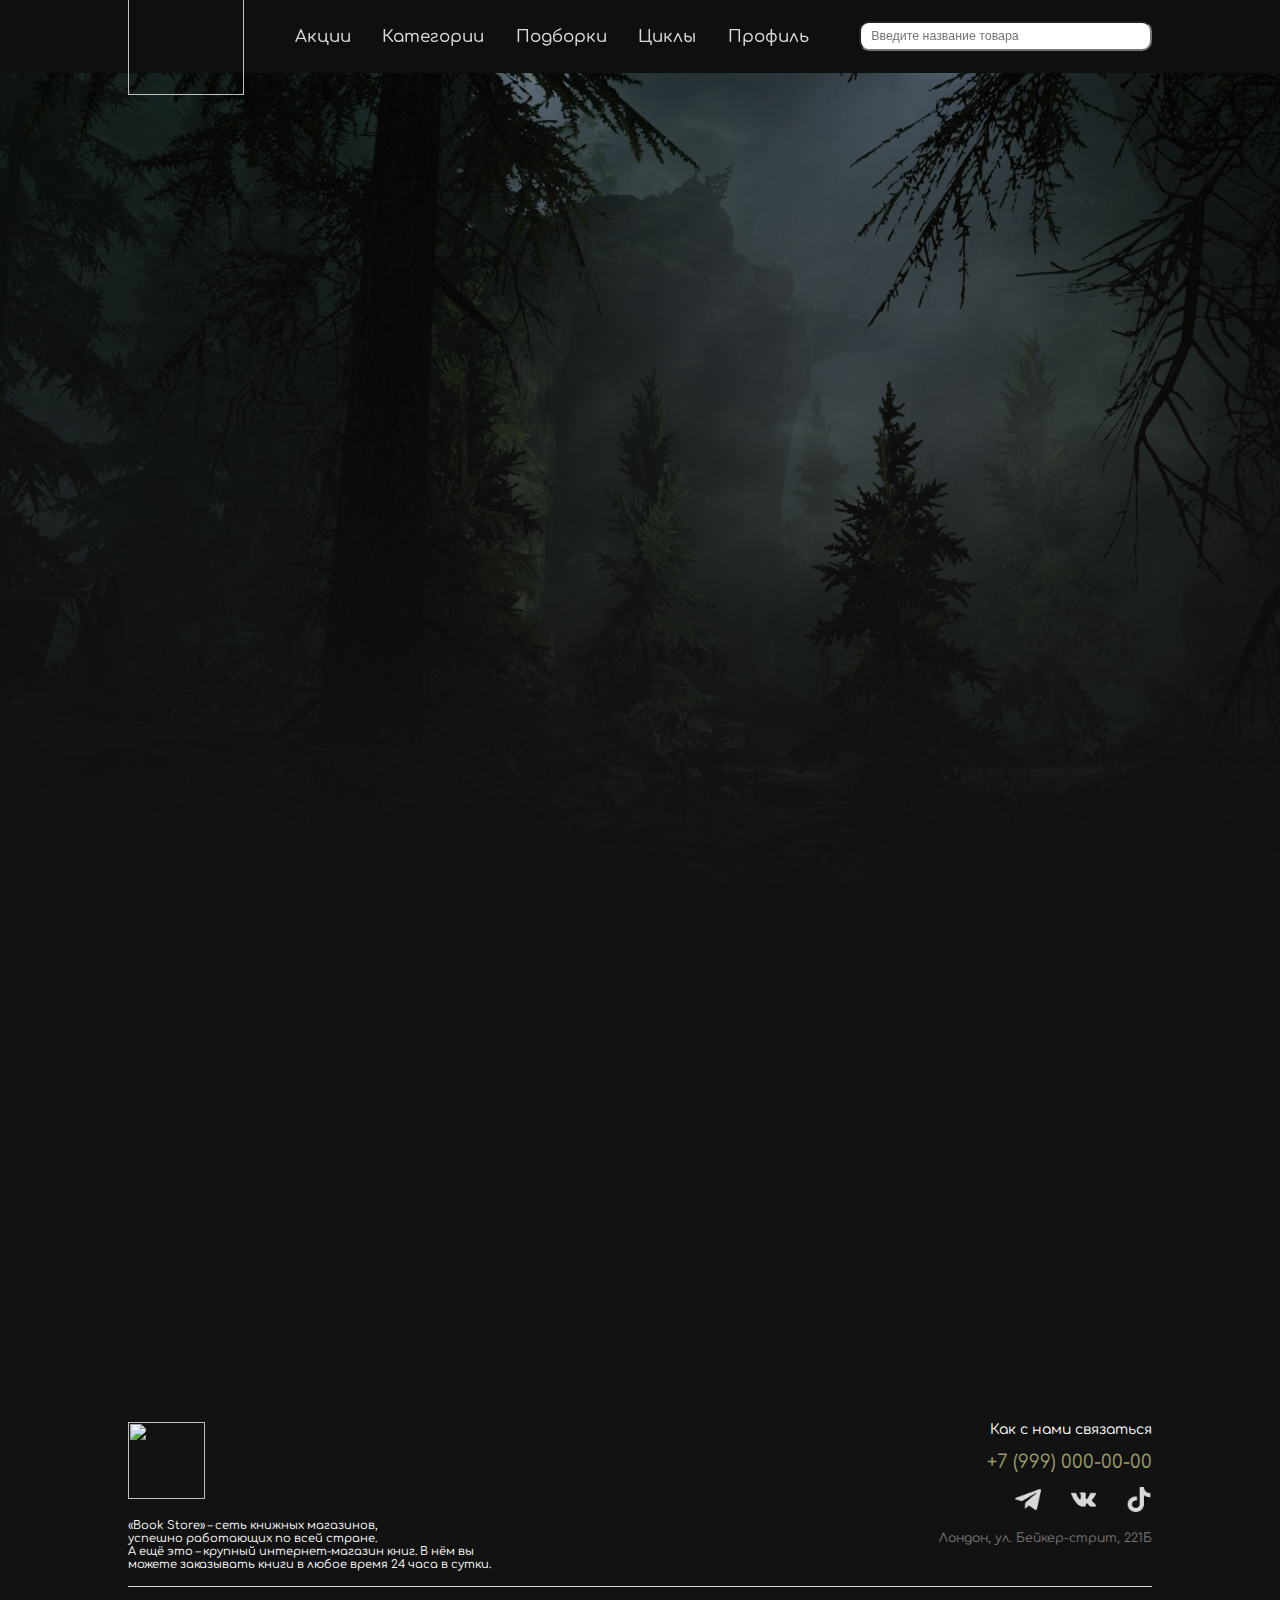
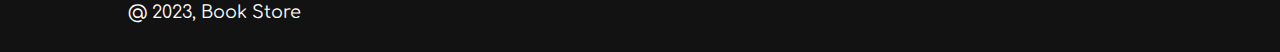
==== categories.html @ 6c10e425 "Add files via upload" ====
<html>
	<head>
		<title> </title>
		<meta charset = "utf-8">
		<meta http-equiv="X-UA-Compatible" content="IE=edge">
		<meta name="viewport" content="width=device-width, initial-scale=1.0">
		<link rel = "stylesheet" href = "style.css">
		<link rel="preconnect" href="https://fonts.googleapis.com">
		<link rel="preconnect" href="https://fonts.gstatic.com" crossorigin>
		<link href="https://fonts.googleapis.com/css2?family=Comfortaa:wght@300&display=swap" rel="stylesheet">
	</head>
	<body>
	
		<header>
		
			<a href = "index.html"><img class = "logo" src = "https://docs.google.com/drawings/d/e/2PACX-1vRMM7ABy2RecPZOMqqM2seH-zFclsWMvsT68GMRzbNO14fuQGxWKo4Yo6gvsWxjsTgPsIDqLC6GPQLo/pub?w=559&amp;h=344" alt = ""></a>
			
			<ul class = "nav_links">
				<li><a href = "#" class = "n_l">Акции</a></li>
				<li><a href = "#" class = "n_l">Категории</a></li>
				<li><a href = "#" class = "n_l">Подборки</a></li>
				<li><a href = "#" class = "n_l">Циклы</a></li>
				<li>
					<a href = "#" class = "n_l">Профиль</a>
					<ul class = "s_links">
						<li><a href = "#" class = "but">Аккаунт</a></li>
						<li><a href = "#" class = "but">Закладки</a></li>
						<li><a href = "#" class = "but">Заказы</a></li>
						<li><a href = "#" class = "exit">Выход</a></li>
					</ul>
				</li>
			</ul>
			
			<input type = "text" class = "search" placeholder = "Введите название товара">
			
		</header>
		
		<article>
		
			<div class = "page">
				
			</div>

		</article>	
		
		<footer>
			<div class = "footer_top">
				<div class = "footer_info">
					<img src = "https://docs.google.com/drawings/d/e/2PACX-1vRMM7ABy2RecPZOMqqM2seH-zFclsWMvsT68GMRzbNO14fuQGxWKo4Yo6gvsWxjsTgPsIDqLC6GPQLo/pub?w=559&amp;h=344" alt = "">
					<p class = "foot_op">
						«Book Store» – сеть книжных магазинов,<br>
						успешно работающих по всей стране.<br>
						А ещё это – крупный интернет-магазин книг. В нём вы<br>
						можете заказывать книги в любое время 24 часа в сутки.
					</p>
				</div>
				<div class = "footer_help">
				
				</div>
				<div class = "footer_contact">
					<div class = "how">
						Как с нами связаться
					</div>
					<div class = "phone_number">
						<a href = "#" type = "phone" class = "phone">
							+7 (999) 000-00-00
						</a>
					</div>
					<div class = "img">
						<a href = "#" class = "media">
							<img src = "telegram.png">
						</a>
						<a href = "#" class = "media">
							<img src = "vk.png">
						</a>
						<a href = "#" class = "media">
							<img src = "tik-tok.png">
						</a>
					</div>
					<div class = "adress">
						Лондон, ул. Бейкер-стрит, 221Б
					</div>
				</div>
			</div>
			<div class = "footer_bottom">
				@ 2023, Book Store
			</div>
		</footer>
		
	</body>
</html>
---- style.css ----
*{
	box-sizing: border-box;
	margin: 0;
	padding: 0;
}

body {
	font-family: 'Comfortaa', cursive;
}

/* ------------------------Header------------------------ */

header {
	display: flex;
	justify-content: space-between;
	align-items: center;
	padding: 30px 10%;
	height: calc(40px + (100 - 40) * ((100vw - 500px) / (1920 - 500)));
	width: 100%;
	background-color: #0f0f0f;
	position: fixed;
	z-index: 5;
}

.nav_links a {
	font-weight: 500;
	font-size: calc(8px + (24 - 8) * ((100vw - 500px) / (1920 - 500)));
	color: #D9D9D9;
	text-decoration: none;
}

.logo{
	width: calc(75px + (150 - 75) * ((100vw - 500px) / (1920 - 500)));
}

.nav_links {
	list-style: none;
}

.nav_links li:hover {
	background-color: #5b5c3c;
}

.nav_links li {
	display: inline-block;
	padding-top: calc(20px + (35 - 20) * ((100vw - 500px) / (1920 - 500)));
	padding-bottom: calc(20px + (35 - 20) * ((100vw - 500px) / (1920 - 500)));
	padding-left: calc(5px + (20 - 5) * ((100vw - 500px) / (1920 - 500)));
	padding-right: calc(5px + (20 - 5) * ((100vw - 500px) / (1920 - 500)));
	position: relative;
	transition: all .2s ease 0s;
}

.nav_links li a {
	transition: all .3s ease 0s;
}

.n_l:hover {
	color: #c6c7a9;
}

.nav_links li:hover ul.s_links {
	top:calc(58px + (90 - 58) * ((100vw - 500px) / (1920 - 500)));
}

.search {
	width: calc(40px + (500 - 40) * ((100vw - 500px) / (1920 - 500)));
	height: 30px;
	font-size: calc(8px + (16 - 8) * ((100vw - 500px) / (1920 - 500)));
	text-indent: 10px;
	border-radius: 10px 10px 10px 10px;
	outline: none;
}

.s_links {
	position: absolute;
	background-color: #121212;
	left:0;
	top: -400px;
	z-index: 1;
	box-shadow: 0px 5px 10px 0px rgba(0, 0, 0, 0.5)
}

.s_links li {
	display: block;
	padding-top: calc(5px + (30 - 5) * ((100vw - 500px) / (1920 - 500)));
	padding-bottom: calc(8px + (30 - 8) * ((100vw - 500px) / (1920 - 500)));
	padding-right: calc(10px + (15 - 10) * ((100vw - 500px) / (1920 - 500)));
	padding-left: calc(10px + (15 - 10) * ((100vw - 500px) / (1920 - 500)));
	border-top: 1px solid #333;
}

.s_links li:hover {
	background-color: #3f4028;
}

.s_links li a {
	transition: all .3s ease 0s;
}

.but:hover {
	color: #9C9D68;
}

.exit:hover {
	color: #cf625b;
}

/* ------------------------Article------------------------ */

article {
	height:calc(650px + (2000 - 650) * ((100vw - 500px) / (1920 - 500)));
	background-color: #121212
	
}

.first {
	margin-left:20%;
	margin-right:20%;
	padding-top:100px;
	display: flex;
	flex-direction: row;
	justify-content: space-between;
}

.first img {
	border-radius: calc(5px + (20 - 5) * ((100vw - 500px) / (1920 - 500)));
}

.first_pic {
	width: calc(200px + (750 - 200) * ((100vw - 500px) / (1920 - 500)));
}

.second_pic {
	width: calc(100px + (350 - 100) * ((100vw - 500px) / (1920 - 500)));
}

.second {
	display: flex;
	flex-direction: column;
	justify-content: space-between
}

.page {
	width: 100%;
	height: 100vh;
	background: linear-gradient(to bottom, rgba(0,0,0,0.5), #121212), url(background6.jpg);
	/*background: url(background.jpg);*/
	background-size: cover;
	background-position: center;
}

.new {
	display: flex;
	flex-direction: row;
	padding: 2% 2%;
	height: 100%;
	background-color: rgba(33,33,33,0.5);
	border-radius: 10px;
	margin-left: 10%;
	margin-right: 10%;
	list-style: none;
	justify-content: space-between;
}
.new li {
	border-radius: calc(3px + (10 - 3) * ((100vw - 500px) / (1920 - 500)));
	width: calc(50px + (205 - 50) * ((100vw - 500px) / (1920 - 500)));
	display: inline-block;
	padding: 2% 2%;
	margin-right: 1%;
	position: relative;
	transition: all .2s ease 0s;
	
}

.new li:hover {
	background-color: #5b5c3c;
}

.new li a {
	text-decoration: none;
	color: #D9D9D9;
}

.new li a:hover {
	color: black;
}

.new img {
	border-radius: calc(2px + (5 - 2) * ((100vw - 500px) / (1920 - 500)));
	width: calc(35px + (150 - 35) * ((100vw - 500px) / (1920 - 500)));
	margin-bottom: 5%;
}

.author {
	margin-bottom: 5%;
	font-size: calc(4px + (18 - 4) * ((100vw - 500px) / (1920 - 500)));
	color: #9C9D68;
}

.price {
	margin-bottom: 5%;
	font-size: calc(5px + (30 - 5) * ((100vw - 500px) / (1920 - 500)));
}

.hnew {
	margin-left: 10%;
	padding-bottom: 3%;
}

.content {
	
}

h4 {
	font-size: calc(5px + (24 - 5) * ((100vw - 500px) / (1920 - 500)));
	margin-bottom: 5%;
	display: -webkit-box;
	-webkit-line-clamp: 2;
	-webkit-box-orient: vertical;  
	overflow: hidden;
}

h3 {
	font-size: calc(8px + (48 - 8) * ((100vw - 500px) / (1920 - 500)));
	padding-top: 5%;
}

h3, p, ul {
	color: white;
}

/* ------------------------Footer------------------------ */

footer {
	padding: 30px 10%;
	background-color: #121212;
}

.footer_top {
	display: flex;
	flex-direction: row;
	justify-content: space-between;
	border-bottom: 1px solid #D9D9D9;
}

.footer_bottom {
	margin-top: 15px;
	color: white;
	font-size: calc(10px + (24 - 10) * ((100vw - 500px) / (1920 - 500)));
}

.foot_op {
	margin-top: 20px;
	color : white;
	font-size: calc(6px + (16 - 6) * ((100vw - 500px) / (1920 - 500)));
	margin-bottom: 15px;
}

.img {
	margin-bottom: 15px;
}

.img img {
	width: calc(18px + (32 - 18) * ((100vw - 500px) / (1920 - 500)));
}

.footer_info {
	display: flex;
	flex-direction: column;
	text-align: left;
}

.footer_info img {
	width: calc(50px + (100 - 50) * ((100vw - 500px) / (1920 - 500)));
}

.footer_contact {
	display: flex;
	flex-direction: column;
	text-align: right;
}
.phone_number {
	margin-bottom: 15px;
}
.phone {
	text-transform: uppercase;
	font-size: calc(12px + (24 - 12) * ((100vw - 500px) / (1920 - 500)));
	color: #9C9D68;
	text-decoration: none;
}

.media {
	margin-left: 25px;
	text-decoration: none;
}

.how {
	font-size: calc(9px + (18 - 9) * ((100vw - 500px) / (1920 - 500)));
	color: white;
	margin-bottom: 15px;
}

.adress {
	font-size: calc(8px + (16 - 8) * ((100vw - 500px) / (1920 - 500)));
	color: #D9D9D9;
	opacity: 0.5;
	margin-bottom: 15px;
}
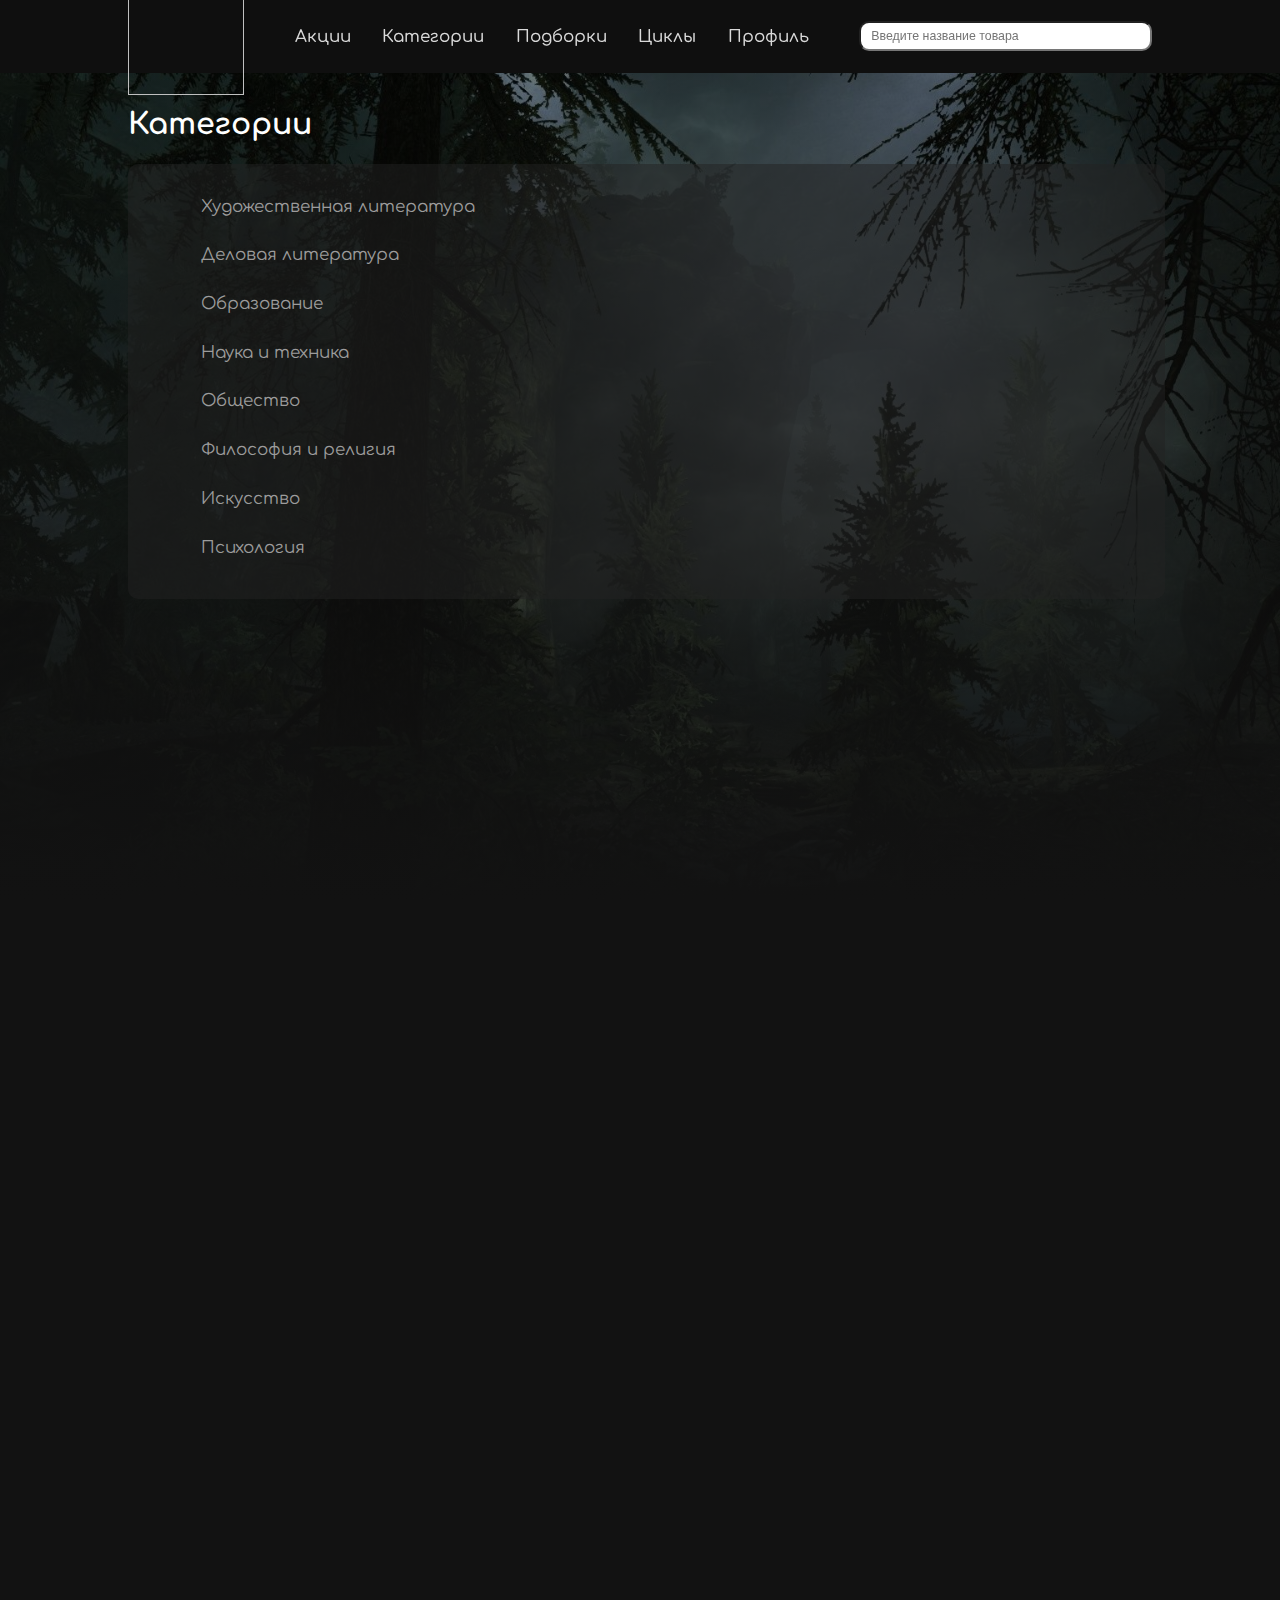
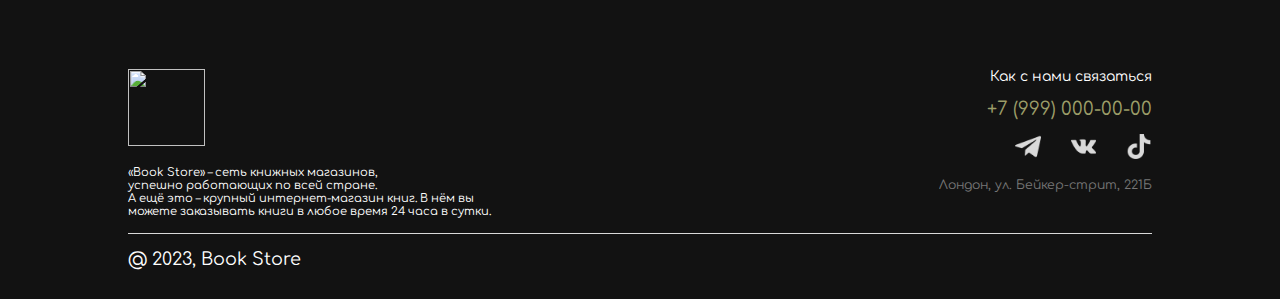
==== commit 70e8185f: "Add files via upload" ====
--- a/categories.html
+++ b/categories.html
@@ -38,7 +38,21 @@
 		<article>
 		
 			<div class = "page">
-				
+				<div class = "categories">
+					<h3>
+						Категории
+					</h3>
+					<ul class = "spisok_categor">
+						<li><a href = "#">Художественная литература</a></li>
+						<li><a href = "#">Деловая литература</a></li>
+						<li><a href = "#">Образование</a></li>
+						<li><a href = "#">Наука и техника</a></li>
+						<li><a href = "#">Общество</a></li>
+						<li><a href = "#">Философия и религия</a></li>
+						<li><a href = "#">Искусство</a></li>
+						<li><a href = "#">Психология</a></li>
+					</ul>
+				</div>
 			</div>
 
 		</article>	
--- a/style.css
+++ b/style.css
@@ -106,10 +106,10 @@
 	color: #cf625b;
 }
 
-/* ------------------------Article------------------------ */
+/* ------------------------Article(index)------------------------ */
 
 article {
-	height:calc(650px + (2000 - 650) * ((100vw - 500px) / (1920 - 500)));
+	height:calc(650px + (2450 - 650) * ((100vw - 500px) / (1920 - 500)));
 	background-color: #121212
 	
 }
@@ -230,6 +230,118 @@
 	color: white;
 }
 
+/* ------------------------Article(cycles)------------------------ */
+
+.cycles_img {
+	width: calc(110px + (430 - 110) * ((100vw - 500px) / (1920 - 500)));
+	height: calc(75px + (300 - 75) * ((100vw - 500px) / (1920 - 500)));
+	border-radius: calc(5px + (20 - 5) * ((100vw - 500px) / (1920 - 500)));
+}
+
+.content_cycles{
+	margin-left: 10%;
+}
+
+.hcycles {
+	padding-top:calc(80px + (120 - 80) * ((100vw - 500px) / (1920 - 500)));
+}
+
+.ul_cycles {
+	display: flex;
+	flex-direction: row;
+	padding: 2% 2%;
+	background-color: rgba(33,33,33,0.5);
+	border-radius: 10px;	
+	margin-right: 10%;
+	margin-top: 2%;
+	list-style: none;
+	justify-content: space-between;
+}
+
+.cycle_name {
+	font-size: calc(10px + (40 - 10) * ((100vw - 500px) / (1920 - 500)));
+	padding: 3% 0px;
+}
+
+.cycle_name:hover {
+	color: black;
+}
+
+.cycle_author {
+	padding-bottom: 3%;	
+	font-size: calc(5px + (24 - 5) * ((100vw - 500px) / (1920 - 500)));
+	color: #9C9D68;
+}
+
+.cycle_info {
+	display: -webkit-box;
+	-webkit-line-clamp: 4;
+	-webkit-box-orient: vertical;  
+	overflow: hidden;
+	font-size: calc(5px + (24 - 5) * ((100vw - 500px) / (1920 - 500)));
+	color: #969696;
+}
+
+.ul_cycles li {
+	border-radius: calc(3px + (10 - 3) * ((100vw - 500px) / (1920 - 500)));
+	width: 100%;
+	display: inline-block;
+	padding: 2% 2%;
+	position: relative;
+	transition: all .2s ease 0s;
+}
+
+.ul_cycles li a {
+	text-decoration: none;
+	color: #D9D9D9;
+}
+
+.ul_cycles li:hover {
+	background-color: #5b5c3c;
+}
+
+/* ------------------------Article(categories)------------------------ */
+
+.categories {
+	padding-left: 10%;
+	padding-top: 50px;
+}
+
+.categories h3 {
+	padding-bottom: 2%;
+}
+
+.spisok_categor {
+	padding: 2%;
+	list-style: none;
+	background-color: rgba(33,33,33,0.5);
+	border-radius: 10px;	
+	margin-right: 10%;
+}
+
+.spisok_categor li {
+	border-radius: calc(3px + (10 - 3) * ((100vw - 500px) / (1920 - 500)));
+	width: 100%;
+	display: inline-block;
+	padding: 2% 5%;
+	position: relative;
+	transition: all .2s ease 0s;
+}
+
+.spisok_categor li a {
+	text-decoration: none;
+	color: #9c9c9c;
+}
+
+.spisok_categor li {
+	padding-top: 1%;
+	font-size: calc(8px + (24 - 8) * ((100vw - 500px) / (1920 - 500)));
+}
+
+.spisok_categor li:hover {
+	background-color: #5b5c3c;
+}
+
 /* ------------------------Footer------------------------ */
 
 footer {
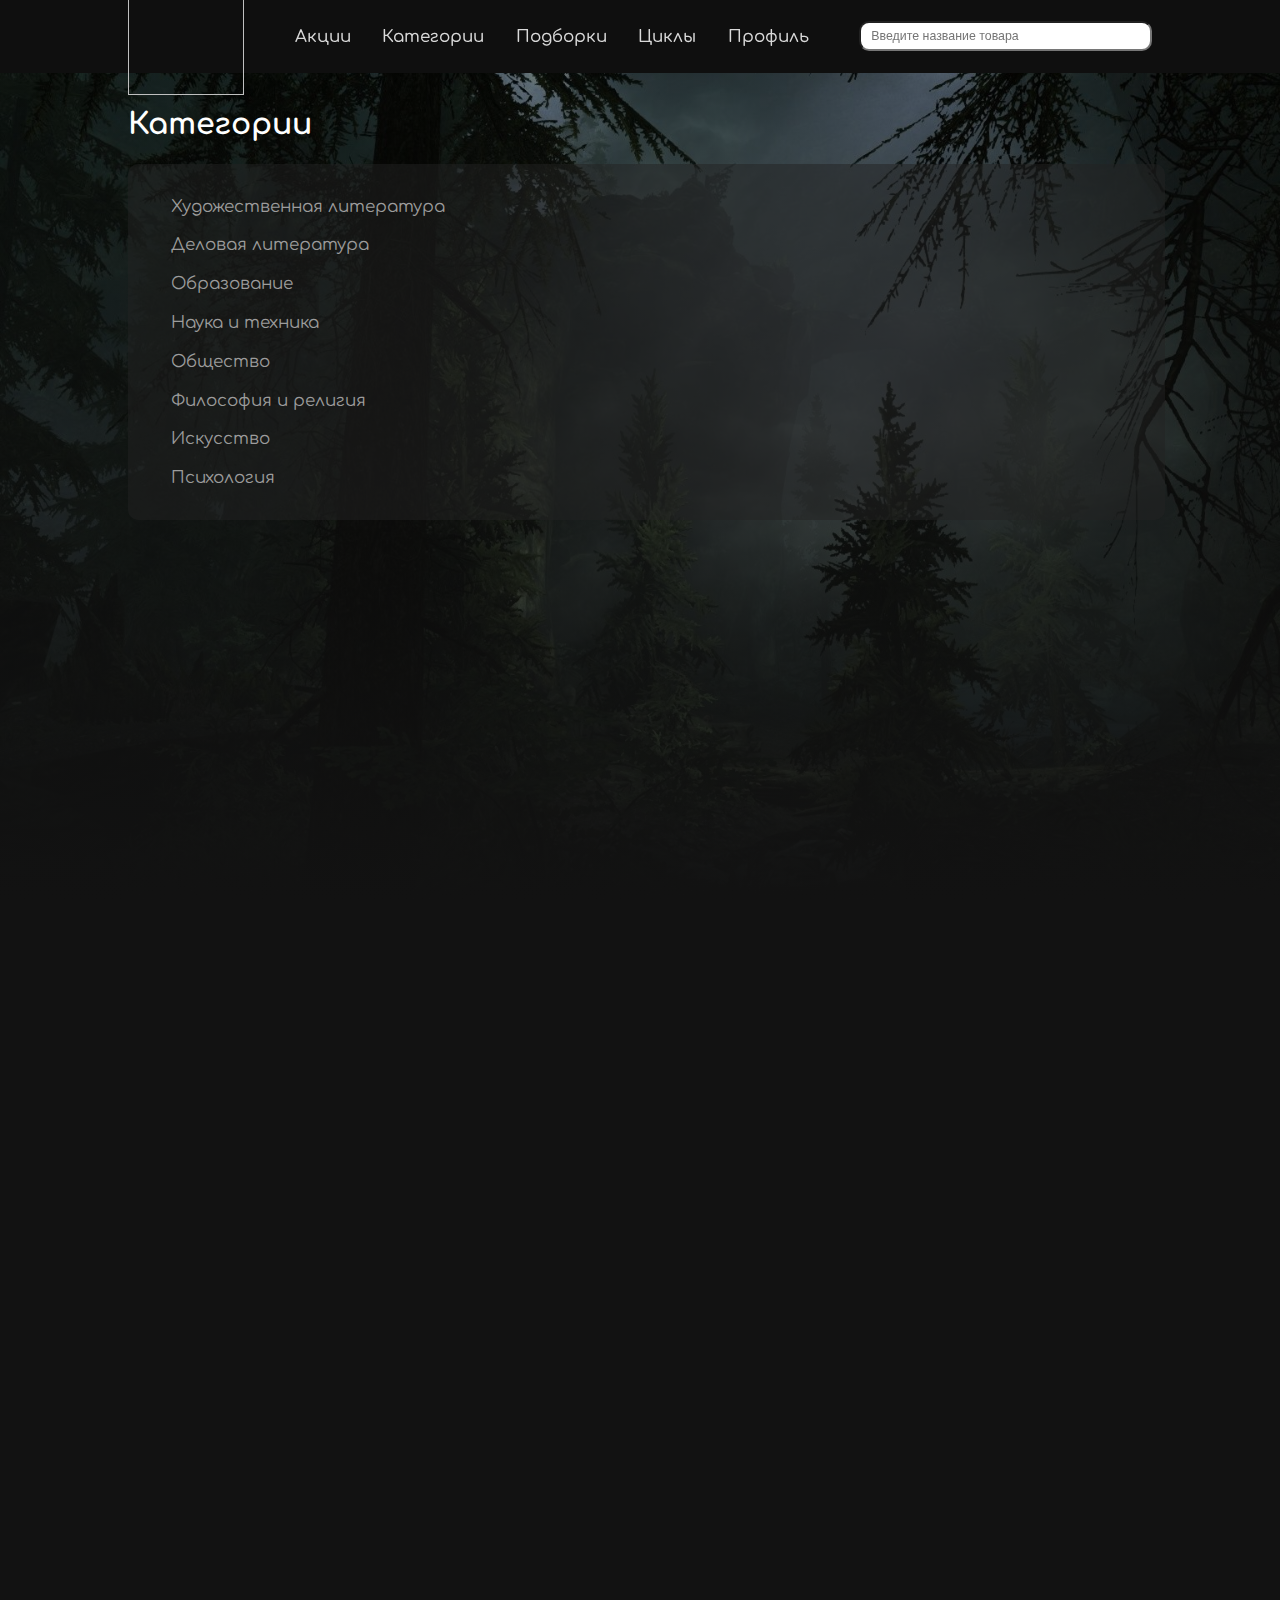
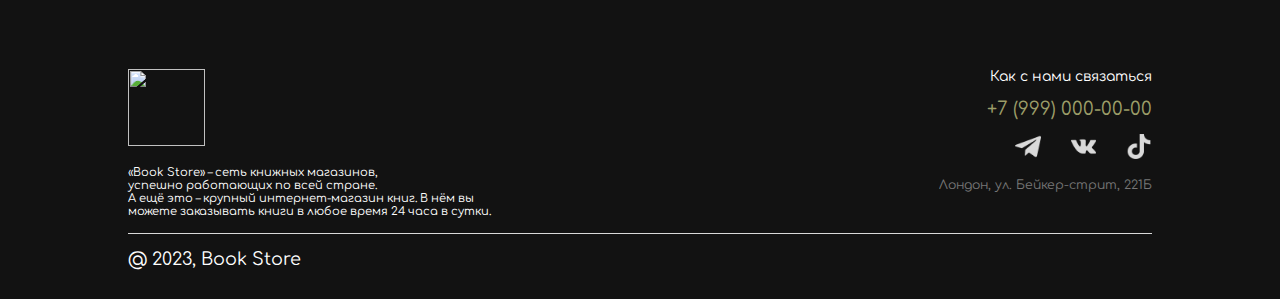
==== commit db627f23: "Add files via upload" ====
--- a/categories.html
+++ b/categories.html
@@ -1,10 +1,13 @@
 <html>
 	<head>
-		<title> </title>
+		<title>Категории</title>
 		<meta charset = "utf-8">
 		<meta http-equiv="X-UA-Compatible" content="IE=edge">
 		<meta name="viewport" content="width=device-width, initial-scale=1.0">
-		<link rel = "stylesheet" href = "style.css">
+		<link rel = "icon" href = "open-book.png" type = "image/png">
+		<link rel = "stylesheet" href = "hover_style.css">
+		<link rel = "stylesheet" href = "categories_style.css">
+		<link rel = "stylesheet" href = "footer_style.css">
 		<link rel="preconnect" href="https://fonts.googleapis.com">
 		<link rel="preconnect" href="https://fonts.gstatic.com" crossorigin>
 		<link href="https://fonts.googleapis.com/css2?family=Comfortaa:wght@300&display=swap" rel="stylesheet">
@@ -17,11 +20,11 @@
 			
 			<ul class = "nav_links">
 				<li><a href = "#" class = "n_l">Акции</a></li>
-				<li><a href = "#" class = "n_l">Категории</a></li>
+				<li><a href = "categories.html" class = "n_l">Категории</a></li>
 				<li><a href = "#" class = "n_l">Подборки</a></li>
-				<li><a href = "#" class = "n_l">Циклы</a></li>
+				<li><a href = "cycles.html" class = "n_l">Циклы</a></li>
 				<li>
-					<a href = "#" class = "n_l">Профиль</a>
+					<a href = "login.html" class = "n_l">Профиль</a>
 					<ul class = "s_links">
 						<li><a href = "#" class = "but">Аккаунт</a></li>
 						<li><a href = "#" class = "but">Закладки</a></li>
--- a/hover_style.css
+++ b/hover_style.css
@@ -0,0 +1,106 @@
+*{
+	box-sizing: border-box;
+	margin: 0;
+	padding: 0;
+}
+
+body {
+	font-family: 'Comfortaa', cursive;
+}
+
+header {
+	display: flex;
+	justify-content: space-between;
+	align-items: center;
+	padding: 30px 10%;
+	height: calc(40px + (100 - 40) * ((100vw - 500px) / (1920 - 500)));
+	width: 100%;
+	background-color: #0f0f0f;
+	position: fixed;
+	z-index: 5;
+}
+
+.nav_links a {
+	font-weight: 500;
+	font-size: calc(8px + (24 - 8) * ((100vw - 500px) / (1920 - 500)));
+	color: #D9D9D9;
+	text-decoration: none;
+}
+
+.logo{
+	width: calc(75px + (150 - 75) * ((100vw - 500px) / (1920 - 500)));
+}
+
+.nav_links {
+	list-style: none;
+}
+
+.nav_links li:hover {
+	background-color: #5b5c3c;
+}
+
+.nav_links li {
+	display: inline-block;
+	padding-top: calc(20px + (35 - 20) * ((100vw - 500px) / (1920 - 500)));
+	padding-bottom: calc(20px + (35 - 20) * ((100vw - 500px) / (1920 - 500)));
+	padding-left: calc(5px + (20 - 5) * ((100vw - 500px) / (1920 - 500)));
+	padding-right: calc(5px + (20 - 5) * ((100vw - 500px) / (1920 - 500)));
+	position: relative;
+	transition: all .2s ease 0s;
+}
+
+.nav_links li a {
+	transition: all .3s ease 0s;
+}
+
+.n_l:hover {
+	color: #c6c7a9;
+}
+
+.nav_links li:hover ul.s_links {
+	top:calc(58px + (90 - 58) * ((100vw - 500px) / (1920 - 500)));
+}
+
+.search {
+	width: calc(40px + (500 - 40) * ((100vw - 500px) / (1920 - 500)));
+	height: 30px;
+	font-size: calc(8px + (16 - 8) * ((100vw - 500px) / (1920 - 500)));
+	text-indent: 10px;
+	border-radius: 10px 10px 10px 10px;
+	outline: none;
+}
+
+.s_links {
+	position: absolute;
+	background-color: #121212;
+	left:0;
+	top: -400px;
+	z-index: 1;
+	box-shadow: 0px 5px 10px 0px rgba(0, 0, 0, 0.5)
+}
+
+.s_links li {
+	display: block;
+	padding-top: calc(5px + (30 - 5) * ((100vw - 500px) / (1920 - 500)));
+	padding-bottom: calc(8px + (30 - 8) * ((100vw - 500px) / (1920 - 500)));
+	padding-right: calc(10px + (15 - 10) * ((100vw - 500px) / (1920 - 500)));
+	padding-left: calc(10px + (15 - 10) * ((100vw - 500px) / (1920 - 500)));
+	border-top: 1px solid #333;
+}
+
+.s_links li:hover {
+	background-color: #3f4028;
+}
+
+.s_links li a {
+	transition: all .3s ease 0s;
+}
+
+.but:hover {
+	color: #9C9D68;
+}
+
+.exit:hover {
+	color: #cf625b;
+}
+
--- a/categories_style.css
+++ b/categories_style.css
@@ -0,0 +1,83 @@
+*{
+	box-sizing: border-box;
+	margin: 0;
+	padding: 0;
+}
+
+body {
+	font-family: 'Comfortaa', cursive;
+}
+
+article {
+	height:calc(650px + (2450 - 650) * ((100vw - 500px) / (1920 - 500)));
+	background-color: #121212
+	
+}
+
+h4 {
+	font-size: calc(5px + (24 - 5) * ((100vw - 500px) / (1920 - 500)));
+	margin-bottom: 5%;
+	display: -webkit-box;
+	-webkit-line-clamp: 2;
+	-webkit-box-orient: vertical;  
+	overflow: hidden;
+}
+
+h3 {
+	font-size: calc(8px + (48 - 8) * ((100vw - 500px) / (1920 - 500)));
+	padding-top: 5%;
+}
+
+h3, p, ul {
+	color: white;
+}
+
+.page {
+	width: 100%;
+	height: 100vh;
+	background: linear-gradient(to bottom, rgba(0,0,0,0.5), #121212), url(background6.jpg);
+	/*background: url(background.jpg);*/
+	background-size: cover;
+	background-position: center;
+}
+
+.categories {
+	padding-left: 10%;
+	padding-top: 50px;
+}
+
+.categories h3 {
+	padding-bottom: 2%;
+}
+
+.spisok_categor {
+	padding: 2%;
+	list-style: none;
+	background-color: rgba(33,33,33,0.5);
+	border-radius: 10px;	
+	margin-right: 10%;
+}
+
+.spisok_categor li {
+	border-radius: calc(3px + (10 - 3) * ((100vw - 500px) / (1920 - 500)));
+	width: 100%;
+	display: inline-block;
+	padding: 1% 2%;
+	position: relative;
+	transition: all .2s ease 0s;
+	width: 100%;
+}
+
+.spisok_categor li a {
+	text-decoration: none;
+	color: #9c9c9c;
+}
+
+.spisok_categor li {
+	padding-top: 1%;
+	font-size: calc(8px + (24 - 8) * ((100vw - 500px) / (1920 - 500)));
+}
+
+.spisok_categor li:hover {
+	background-color: #5b5c3c;
+}--- a/footer_style.css
+++ b/footer_style.css
@@ -0,0 +1,85 @@
+*{
+	box-sizing: border-box;
+	margin: 0;
+	padding: 0;
+}
+
+body {
+	font-family: 'Comfortaa', cursive;
+}
+
+footer {
+	padding: 30px 10%;
+	background-color: #121212;
+}
+
+.footer_top {
+	display: flex;
+	flex-direction: row;
+	justify-content: space-between;
+	border-bottom: 1px solid #D9D9D9;
+}
+
+.footer_bottom {
+	margin-top: 15px;
+	color: white;
+	font-size: calc(10px + (24 - 10) * ((100vw - 500px) / (1920 - 500)));
+}
+
+.foot_op {
+	margin-top: 20px;
+	color : white;
+	font-size: calc(6px + (16 - 6) * ((100vw - 500px) / (1920 - 500)));
+	margin-bottom: 15px;
+}
+
+.img {
+	margin-bottom: 15px;
+}
+
+.img img {
+	width: calc(18px + (32 - 18) * ((100vw - 500px) / (1920 - 500)));
+}
+
+.footer_info {
+	display: flex;
+	flex-direction: column;
+	text-align: left;
+}
+
+.footer_info img {
+	width: calc(50px + (100 - 50) * ((100vw - 500px) / (1920 - 500)));
+}
+
+.footer_contact {
+	display: flex;
+	flex-direction: column;
+	text-align: right;
+}
+.phone_number {
+	margin-bottom: 15px;
+}
+.phone {
+	text-transform: uppercase;
+	font-size: calc(12px + (24 - 12) * ((100vw - 500px) / (1920 - 500)));
+	color: #9C9D68;
+	text-decoration: none;
+}
+
+.media {
+	margin-left: 25px;
+	text-decoration: none;
+}
+
+.how {
+	font-size: calc(9px + (18 - 9) * ((100vw - 500px) / (1920 - 500)));
+	color: white;
+	margin-bottom: 15px;
+}
+
+.adress {
+	font-size: calc(8px + (16 - 8) * ((100vw - 500px) / (1920 - 500)));
+	color: #D9D9D9;
+	opacity: 0.5;
+	margin-bottom: 15px;
+}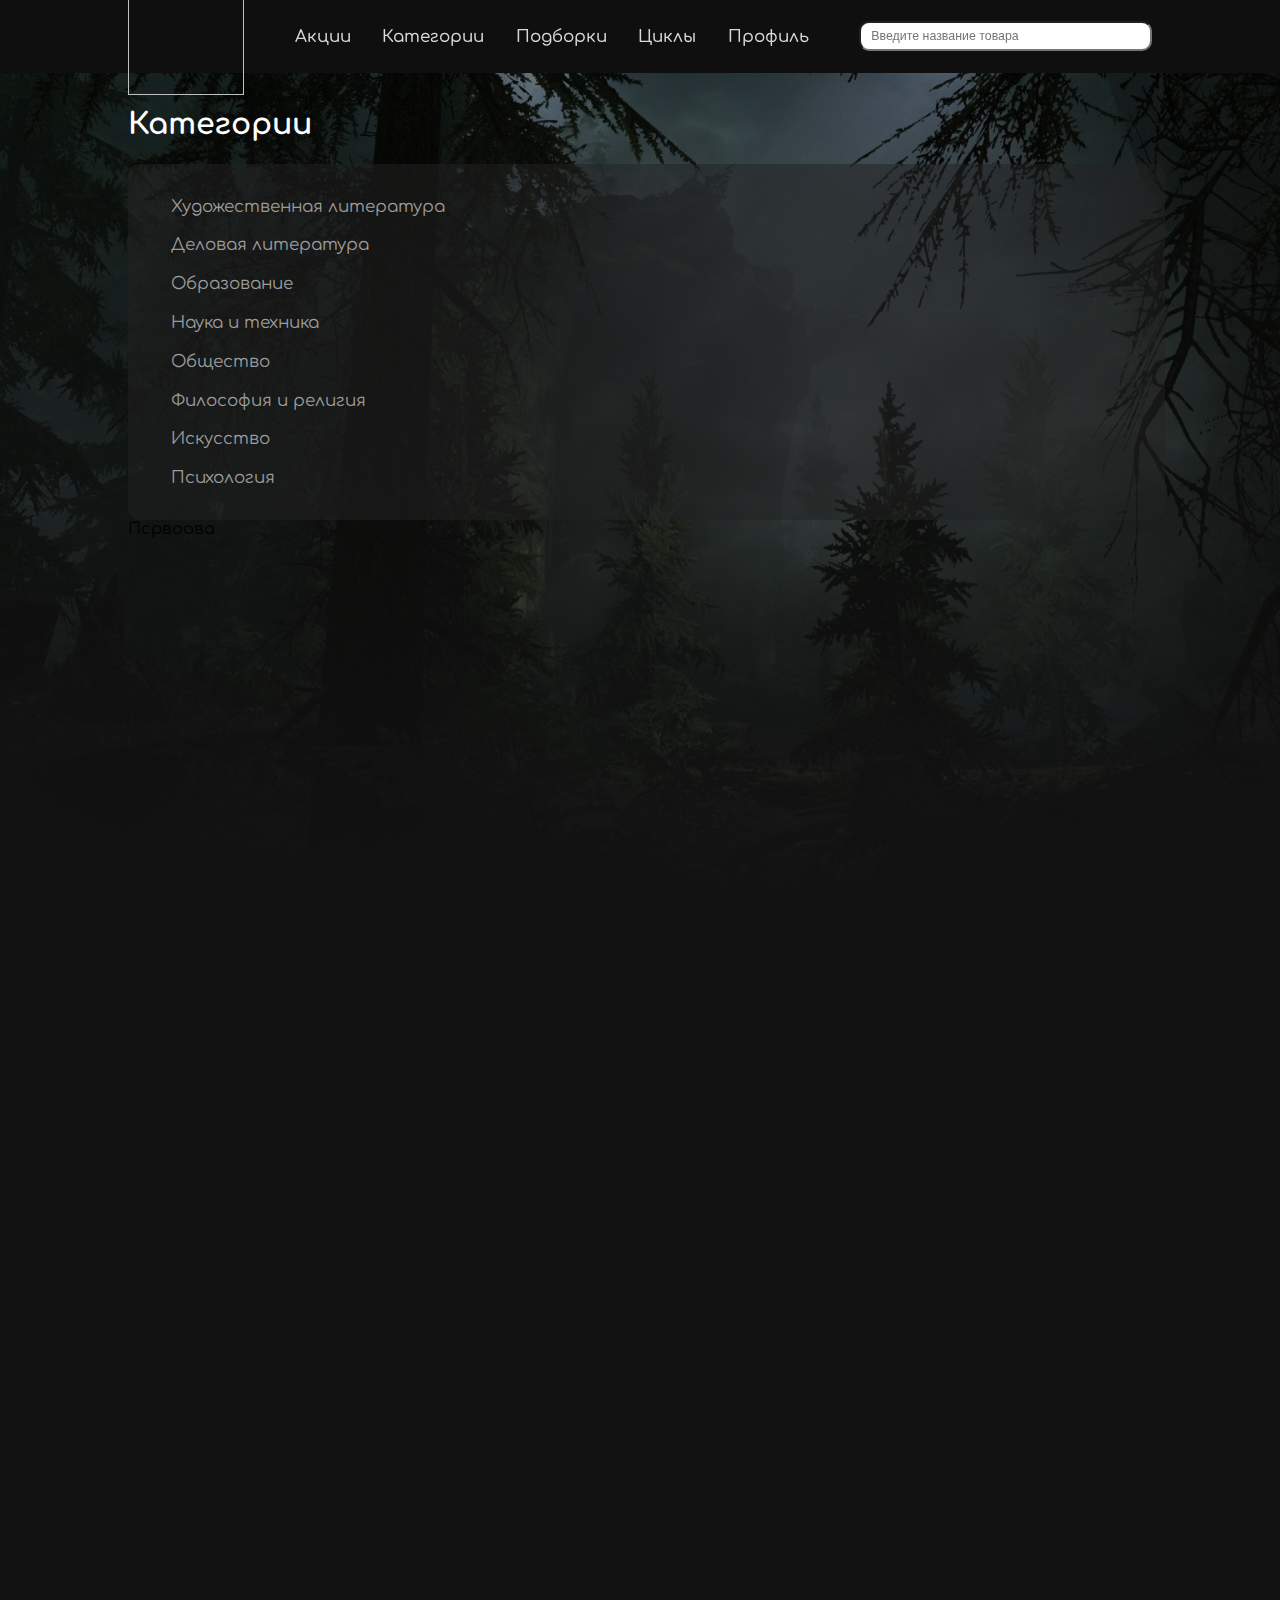
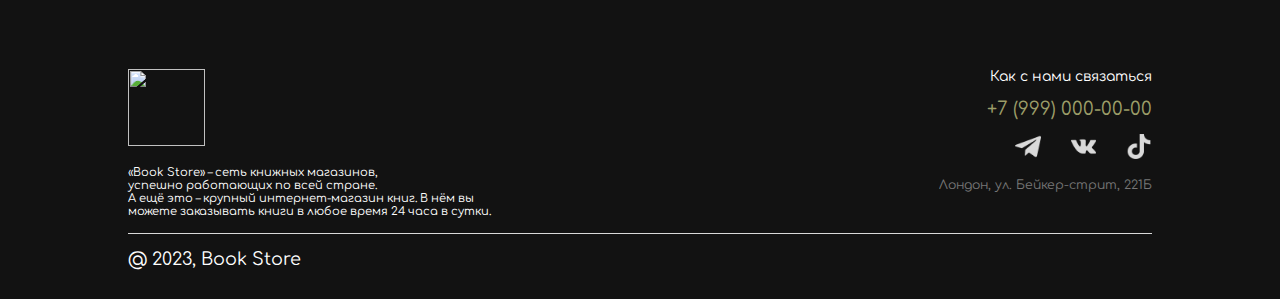
==== commit 3be6a6cd: "Add files via upload" ====
--- a/categories.html
+++ b/categories.html
@@ -46,7 +46,51 @@
 						Категории
 					</h3>
 					<ul class = "spisok_categor">
-						<li><a href = "#">Художественная литература</a></li>
+						<li>
+							<a class = "open-button" href = "#">Художественная литература</a>
+							<div class = "dropdown-content">
+								<a href = "#">
+									<div class = "div_fantasy">
+										<p>Фантастика</br>и Фэнтези</p>
+									</div>
+								</a>
+								<a href = "#">
+									<div class = "div_roman">
+										<p>Романтика</p>
+									</div>
+								</a>
+								<a href = "#">
+									<div class = "div_detect">
+										<p>Детектив</p>
+									</div>
+								</a>
+								<a href = "#">
+									<div class = "div_class">
+										<p>Классическая и</br>современная</br>проза</p>
+									</div>
+								</a>
+								<a href = "#">
+									<div class = "div_poetry">
+										<p>Поэзия</p>
+									</div>
+								</a>
+								<a href = "#">
+									<div class = "div_prikl">
+										<p>Приключения</p>
+									</div>
+								</a>
+								<a href = "#">
+									<div class = "div_comics">
+										<p>Комиксы</p>
+									</div>
+								</a>
+								<a href = "#">
+									<div class = "div_folk">
+										<p>Фольклор</p>
+									</div>
+								</a>
+							</div>
+						</li>
 						<li><a href = "#">Деловая литература</a></li>
 						<li><a href = "#">Образование</a></li>
 						<li><a href = "#">Наука и техника</a></li>
@@ -55,6 +99,7 @@
 						<li><a href = "#">Искусство</a></li>
 						<li><a href = "#">Психология</a></li>
 					</ul>
+					<span>Псрвоава</span>
 				</div>
 			</div>
 
@@ -104,5 +149,15 @@
 			</div>
 		</footer>
 		
+		<script>
+			const openMenu = document.querySelector('.open-button');
+
+			openMenu.addEventListener('click', (e) => {
+				e.preventDefault();
+			openMenu.nextElementSibling.classList.toggle('dropdown-content--show')
+			});
+			
+		</script>
+		
 	</body>
 </html>--- a/categories_style.css
+++ b/categories_style.css
@@ -78,6 +78,124 @@
 	font-size: calc(8px + (24 - 8) * ((100vw - 500px) / (1920 - 500)));
 }
 
+.dropdown-content {
+	margin-left: 5%;
+	max-height: 0;
+	display: flex;
+	flex-direction: row;
+	flex-wrap: wrap;
+	overflow: hidden;
+	transition: 0.2s ease max-height;
+}
+
+.dropdown-content a {
+	margin: 1%;
+	width: 20%;
+}
+
+.dropdown-content a div{
+	border-radius: 10px;
+	background-size: cover;
+	background-position: center;
+	justify-content: center;
+	align-items: center;
+	display: flex;
+	height: calc(50px + (150 - 50) * ((100vw - 500px) / (1920 - 500)));
+}
+
+.div_comics {
+	background-image: linear-gradient(to bottom, rgba(0,0,0,0.5), #121212), url(comics.jpg);
+}
+
+.div_poetry {
+	background-image: linear-gradient(to bottom, rgba(0,0,0,0.5), #121212), url(poetry.jpg);
+}
+
+.div_prikl {
+	background-image: linear-gradient(to bottom, rgba(0,0,0,0.5), #121212), url(mushk.jpg);
+}
+
+.div_detect {
+	background-image: linear-gradient(to bottom, rgba(0,0,0,0.5), #121212), url(detect.jpg);
+}
+
+.div_fantasy {
+	background-image: linear-gradient(to bottom, rgba(0,0,0,0.5), #121212), url(fantasy.jpg);
+}
+
+.div_roman {
+	background-image: linear-gradient(to bottom, rgba(0,0,0,0.5), #121212), url(roman.jpg);
+}
+
+.div_class {
+	background-image: linear-gradient(to bottom, rgba(0,0,0,0.5), #121212), url(class.jpg);
+}
+
+.div_folk {
+	background-image: linear-gradient(to bottom, rgba(0,0,0,0.5), #121212), url(folk.jpg);
+}
+
+.dropdown-content a div p{
+	color: white;
+	font-size: 80%;
+	font-weight: bold; 
+	text-shadow: 1px 1px 1px #000;
+}
+
+.dropdown-content .div_comics:hover {
+	background-image: linear-gradient(to bottom, rgba(0,0,0,0), #121212), url(comics.jpg);
+	box-shadow: 0 0 5px 2px white;
+}
+
+.dropdown-content .div_poetry:hover {
+	background-image: linear-gradient(to bottom, rgba(0,0,0,0), #121212), url(poetry.jpg);
+	box-shadow: 0 0 5px 2px white;
+}
+
+.dropdown-content .div_prikl:hover {
+	background-image: linear-gradient(to bottom, rgba(0,0,0,0), #121212), url(mushk.jpg);
+	box-shadow: 0 0 5px 2px white;
+}
+
+.dropdown-content .div_detect:hover {
+	background-image: linear-gradient(to bottom, rgba(0,0,0,0), #121212), url(detect.jpg);
+	box-shadow: 0 0 5px 2px white;
+}
+
+.dropdown-content .div_fantasy:hover {
+	background-image: linear-gradient(to bottom, rgba(0,0,0,0), #121212), url(fantasy.jpg);
+	box-shadow: 0 0 5px 2px white;
+}
+
+.dropdown-content .div_roman:hover {
+	background-image: linear-gradient(to bottom, rgba(0,0,0,0), #121212), url(roman.jpg);
+	box-shadow: 0 0 5px 2px white;
+}
+
+.dropdown-content .div_class:hover {
+	background-image: linear-gradient(to bottom, rgba(0,0,0,0), #121212), url(class.jpg);
+	box-shadow: 0 0 5px 2px white;
+}
+
+.dropdown-content .div_folk:hover {
+	background-image: linear-gradient(to bottom, rgba(0,0,0,0), #121212), url(folk.jpg);
+	box-shadow: 0 0 5px 2px white;
+}
+
+.dropdown-content a:hover {
+	color: white;
+	transition: 0.2s ease max-height;
+}
+
+.dropdown-content div:hover {
+	background-color: black;
+}
+
+.dropdown-content--show {
+	max-height: 100%;
+}
+
+
 .spisok_categor li:hover {
-	background-color: #5b5c3c;
-}+	background-color: rgba(12,12,12, 0.7);
+}
